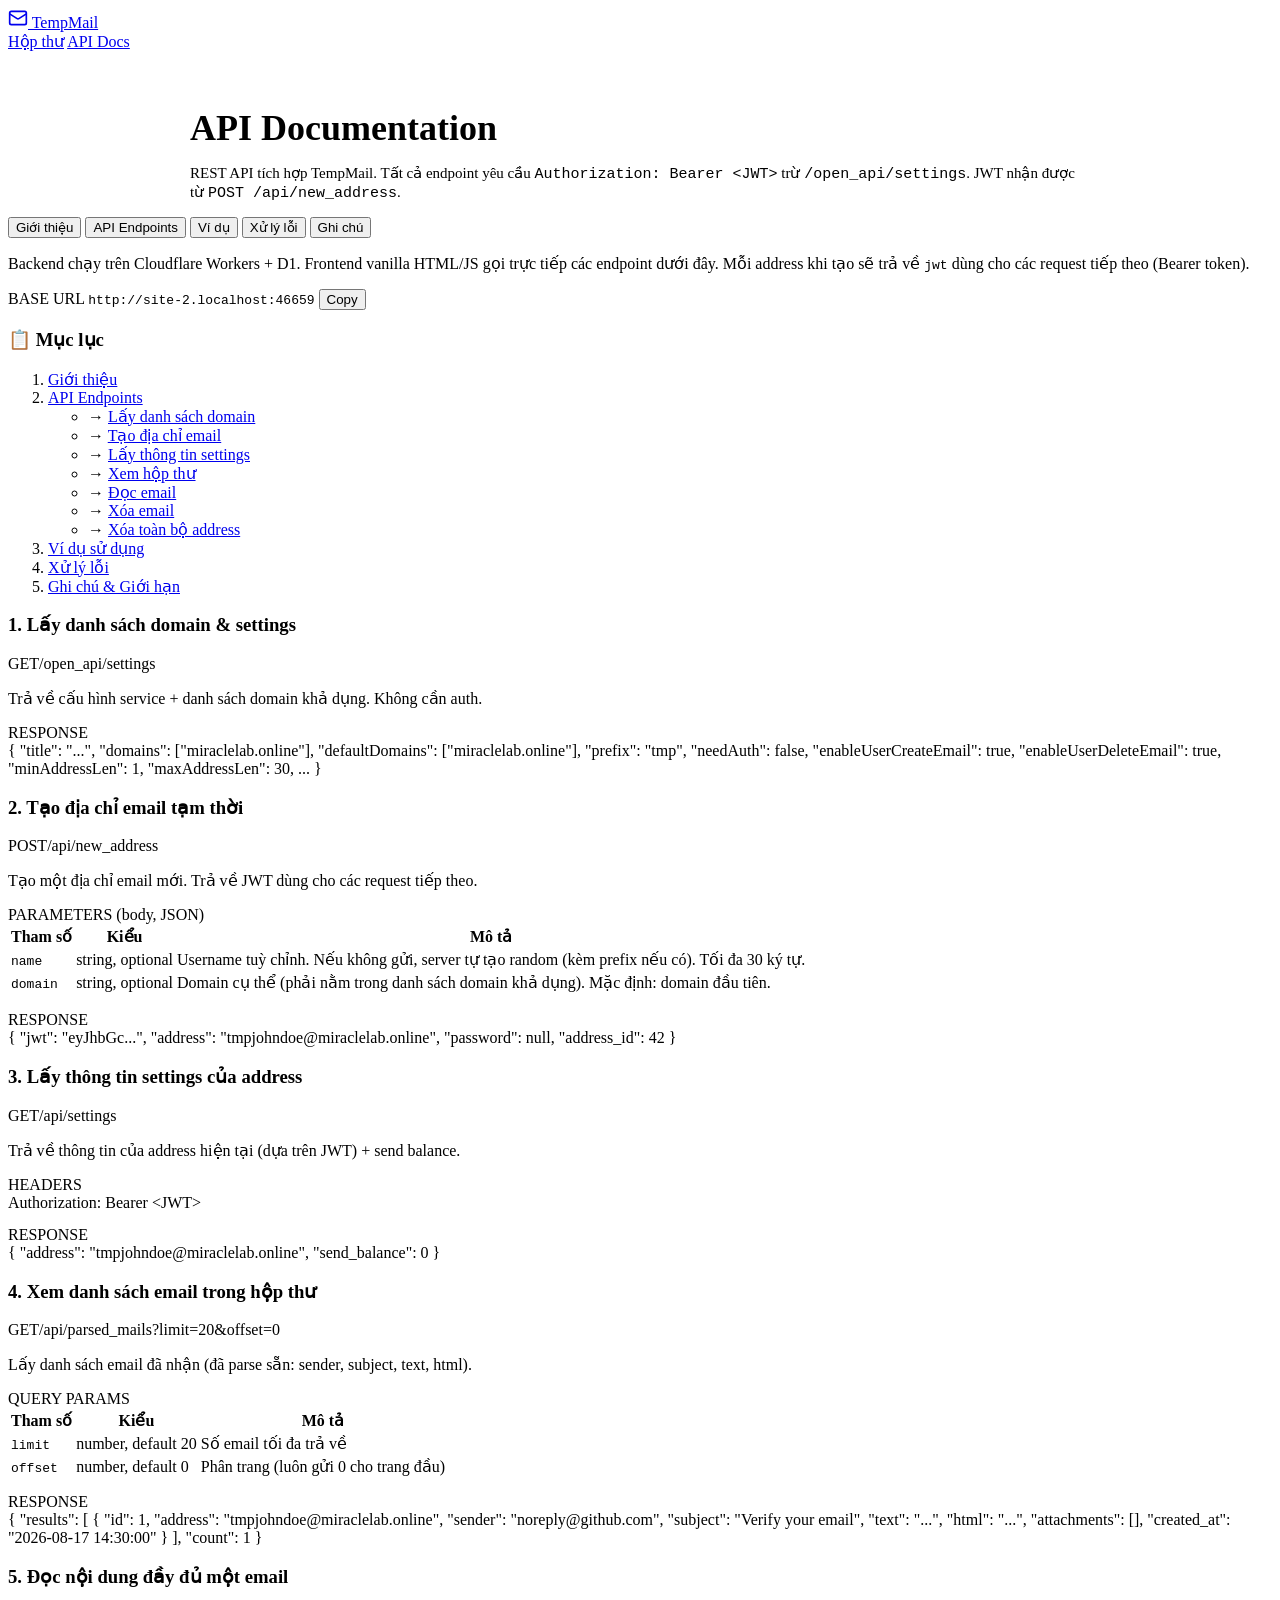
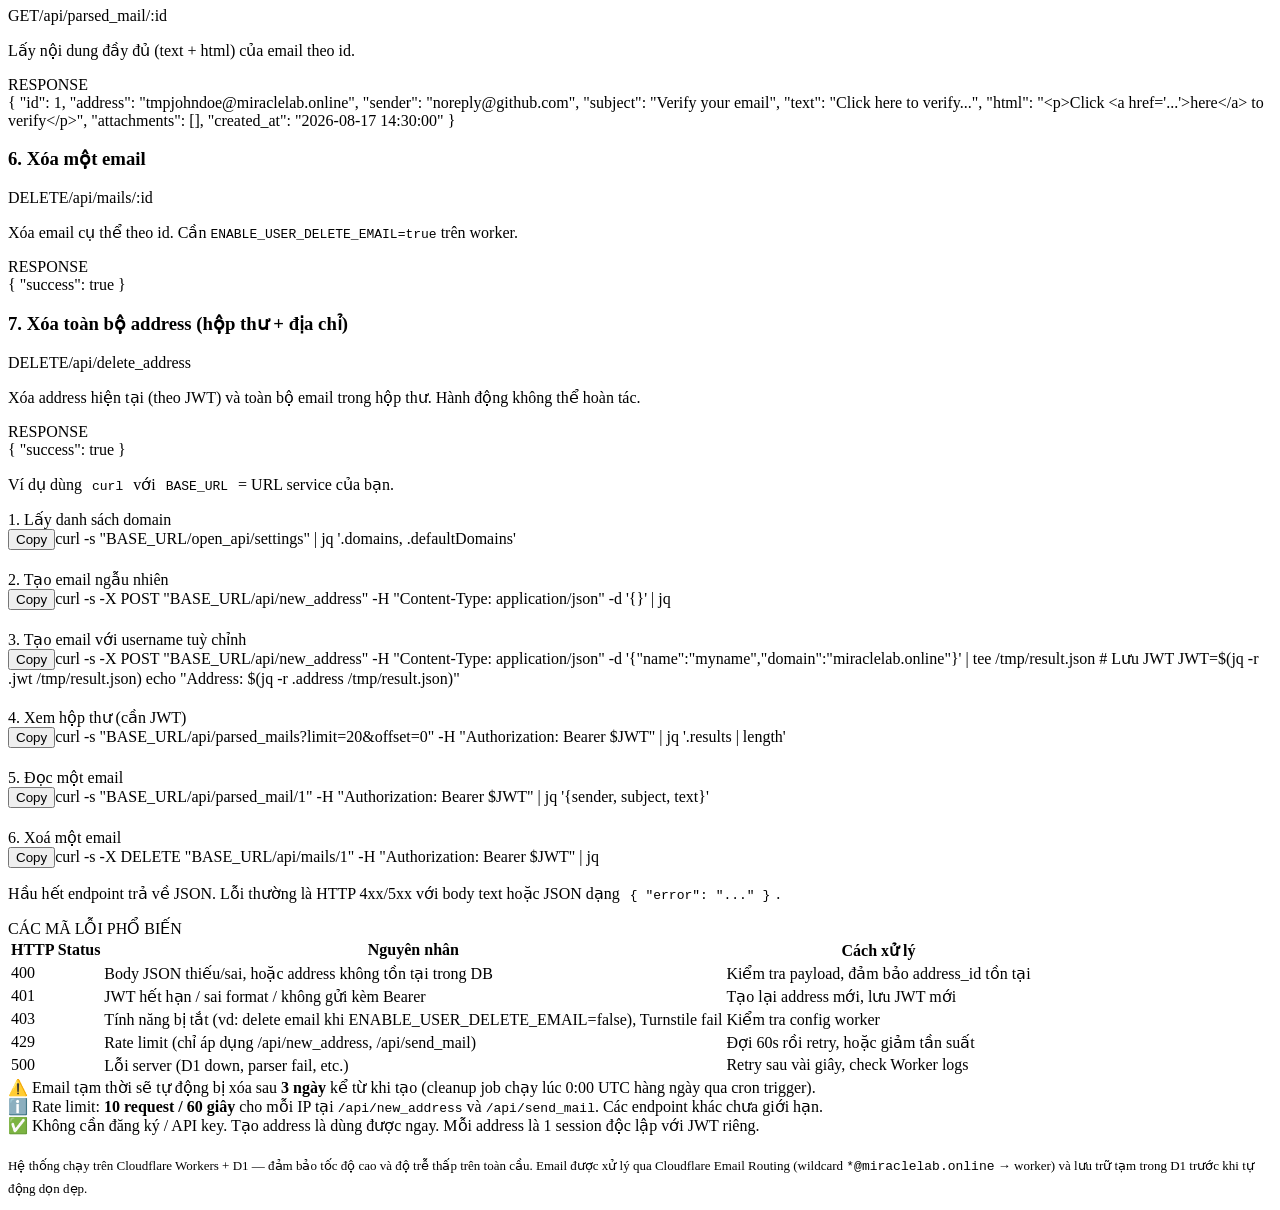
==== frontend-vanilla/api.html @ 064c40be "feat: Option A per-address rules + BOM fix + B2/B3 bugfixes + precheck 2026-08-18 - Implement Option" ====
<!doctype html>
<html lang="vi">
<head>
  <meta charset="utf-8"/>
  <meta name="viewport" content="width=device-width,initial-scale=1"/>
  <title>API Docs — TempMail</title>
  <meta name="description" content="REST API cho dịch vụ email tạm thời trên Cloudflare Workers + D1.">
  <link rel="icon" href="/logo.png">
  <link rel="stylesheet" href="/assets/styles.css"/>
</head>
<body>
  <nav class="navbar">
    <a class="brand" href="/">
      <svg width="20" height="20" viewBox="0 0 24 24" fill="none" stroke="currentColor" stroke-width="2"><rect x="2" y="4" width="20" height="16" rx="2"/><path d="m22 7-8.97 5.7a1.94 1.94 0 0 1-2.06 0L2 7"/></svg>
      TempMail
    </a>
    <div class="nav-links">
      <a href="/" class="nav-link">Hộp thư</a>
      <a href="/api" class="nav-link active">API Docs</a>
    </div>
  </nav>

  <div style="max-width:900px;margin:0 auto;padding:32px 24px 0">
    <h1 style="font-size:36px;font-weight:700;margin-bottom:8px">API Documentation</h1>
    <p style="color:var(--muted);font-size:15px">REST API tích hợp TempMail. Tất cả endpoint yêu cầu <code>Authorization: Bearer &lt;JWT&gt;</code> trừ <code>/open_api/settings</code>. JWT nhận được từ <code>POST /api/new_address</code>.</p>
  </div>

  <div class="doc-tabs" id="doc-tabs">
    <button class="doc-tab active" data-tab="intro">Giới thiệu</button>
    <button class="doc-tab" data-tab="endpoints">API Endpoints</button>
    <button class="doc-tab" data-tab="examples">Ví dụ</button>
    <button class="doc-tab" data-tab="errors">Xử lý lỗi</button>
    <button class="doc-tab" data-tab="notes">Ghi chú</button>
  </div>

  <div class="doc-wrap">

    <!-- Introduction -->
    <div class="doc-section active" id="tab-intro">
      <p class="section-intro">Backend chạy trên Cloudflare Workers + D1. Frontend vanilla HTML/JS gọi trực tiếp các endpoint dưới đây. Mỗi address khi tạo sẽ trả về <code>jwt</code> dùng cho các request tiếp theo (Bearer token).</p>
      <div class="base-url-box">
        <span class="label">BASE URL</span>
        <code id="base-url-val"></code>
        <button class="copy-btn" onclick="copyText(document.getElementById('base-url-val').textContent,this)">Copy</button>
      </div>
      <div class="toc">
        <h3>📋 Mục lục</h3>
        <ol>
          <li><a href="#" onclick="switchTab('intro')">Giới thiệu</a></li>
          <li><a href="#" onclick="switchTab('endpoints')">API Endpoints</a>
            <ul class="sub">
              <li>→ <a href="#" onclick="switchTab('endpoints')">Lấy danh sách domain</a></li>
              <li>→ <a href="#" onclick="switchTab('endpoints')">Tạo địa chỉ email</a></li>
              <li>→ <a href="#" onclick="switchTab('endpoints')">Lấy thông tin settings</a></li>
              <li>→ <a href="#" onclick="switchTab('endpoints')">Xem hộp thư</a></li>
              <li>→ <a href="#" onclick="switchTab('endpoints')">Đọc email</a></li>
              <li>→ <a href="#" onclick="switchTab('endpoints')">Xóa email</a></li>
              <li>→ <a href="#" onclick="switchTab('endpoints')">Xóa toàn bộ address</a></li>
            </ul>
          </li>
          <li><a href="#" onclick="switchTab('examples')">Ví dụ sử dụng</a></li>
          <li><a href="#" onclick="switchTab('errors')">Xử lý lỗi</a></li>
          <li><a href="#" onclick="switchTab('notes')">Ghi chú &amp; Giới hạn</a></li>
        </ol>
      </div>
    </div>

    <!-- Endpoints -->
    <div class="doc-section" id="tab-endpoints">

      <div class="ep-block">
        <div class="ep-title">
          <h3>1. Lấy danh sách domain &amp; settings</h3>
          <div class="ep-line"><span class="method GET">GET</span><span class="ep-path">/open_api/settings</span></div>
          <p class="ep-desc">Trả về cấu hình service + danh sách domain khả dụng. Không cần auth.</p>
        </div>
        <div class="ep-body">
          <div class="section-label">RESPONSE</div>
          <div class="code-block">{ "title": "...", "domains": ["miraclelab.online"], "defaultDomains": ["miraclelab.online"], "prefix": "tmp", "needAuth": false, "enableUserCreateEmail": true, "enableUserDeleteEmail": true, "minAddressLen": 1, "maxAddressLen": 30, ... }</div>
        </div>
      </div>

      <div class="ep-block">
        <div class="ep-title">
          <h3>2. Tạo địa chỉ email tạm thời</h3>
          <div class="ep-line"><span class="method POST">POST</span><span class="ep-path">/api/new_address</span></div>
          <p class="ep-desc">Tạo một địa chỉ email mới. Trả về JWT dùng cho các request tiếp theo.</p>
        </div>
        <div class="ep-body">
          <div class="section-label">PARAMETERS (body, JSON)</div>
          <table class="param-table">
            <thead><tr><th>Tham số</th><th>Kiểu</th><th>Mô tả</th></tr></thead>
            <tbody>
              <tr><td><code class="param-name">name</code></td><td class="param-type">string, optional</td><td class="param-desc">Username tuỳ chỉnh. Nếu không gửi, server tự tạo random (kèm prefix nếu có). Tối đa 30 ký tự.</td></tr>
              <tr><td><code class="param-name">domain</code></td><td class="param-type">string, optional</td><td class="param-desc">Domain cụ thể (phải nằm trong danh sách domain khả dụng). Mặc định: domain đầu tiên.</td></tr>
            </tbody>
          </table>
          <div class="section-label" style="margin-top:16px">RESPONSE</div>
          <div class="code-block">{ "jwt": "eyJhbGc...", "address": "tmpjohndoe@miraclelab.online", "password": null, "address_id": 42 }</div>
        </div>
      </div>

      <div class="ep-block">
        <div class="ep-title">
          <h3>3. Lấy thông tin settings của address</h3>
          <div class="ep-line"><span class="method GET">GET</span><span class="ep-path">/api/settings</span></div>
          <p class="ep-desc">Trả về thông tin của address hiện tại (dựa trên JWT) + send balance.</p>
        </div>
        <div class="ep-body">
          <div class="section-label">HEADERS</div>
          <div class="code-block">Authorization: Bearer &lt;JWT&gt;</div>
          <div class="section-label" style="margin-top:14px">RESPONSE</div>
          <div class="code-block">{ "address": "tmpjohndoe@miraclelab.online", "send_balance": 0 }</div>
        </div>
      </div>

      <div class="ep-block">
        <div class="ep-title">
          <h3>4. Xem danh sách email trong hộp thư</h3>
          <div class="ep-line"><span class="method GET">GET</span><span class="ep-path">/api/parsed_mails?limit=20&amp;offset=0</span></div>
          <p class="ep-desc">Lấy danh sách email đã nhận (đã parse sẵn: sender, subject, text, html).</p>
        </div>
        <div class="ep-body">
          <div class="section-label">QUERY PARAMS</div>
          <table class="param-table">
            <thead><tr><th>Tham số</th><th>Kiểu</th><th>Mô tả</th></tr></thead>
            <tbody>
              <tr><td><code class="param-name">limit</code></td><td class="param-type">number, default 20</td><td class="param-desc">Số email tối đa trả về</td></tr>
              <tr><td><code class="param-name">offset</code></td><td class="param-type">number, default 0</td><td class="param-desc">Phân trang (luôn gửi 0 cho trang đầu)</td></tr>
            </tbody>
          </table>
          <div class="section-label" style="margin-top:14px">RESPONSE</div>
          <div class="code-block">{ "results": [ { "id": 1, "address": "tmpjohndoe@miraclelab.online", "sender": "noreply@github.com", "subject": "Verify your email", "text": "...", "html": "...", "attachments": [], "created_at": "2026-08-17 14:30:00" } ], "count": 1 }</div>
        </div>
      </div>

      <div class="ep-block">
        <div class="ep-title">
          <h3>5. Đọc nội dung đầy đủ một email</h3>
          <div class="ep-line"><span class="method GET">GET</span><span class="ep-path">/api/parsed_mail/:id</span></div>
          <p class="ep-desc">Lấy nội dung đầy đủ (text + html) của email theo id.</p>
        </div>
        <div class="ep-body">
          <div class="section-label">RESPONSE</div>
          <div class="code-block">{ "id": 1, "address": "tmpjohndoe@miraclelab.online", "sender": "noreply@github.com", "subject": "Verify your email", "text": "Click here to verify...", "html": "&lt;p&gt;Click &lt;a href='...'&gt;here&lt;/a&gt; to verify&lt;/p&gt;", "attachments": [], "created_at": "2026-08-17 14:30:00" }</div>
        </div>
      </div>

      <div class="ep-block">
        <div class="ep-title">
          <h3>6. Xóa một email</h3>
          <div class="ep-line"><span class="method DELETE">DELETE</span><span class="ep-path">/api/mails/:id</span></div>
          <p class="ep-desc">Xóa email cụ thể theo id. Cần <code>ENABLE_USER_DELETE_EMAIL=true</code> trên worker.</p>
        </div>
        <div class="ep-body">
          <div class="section-label">RESPONSE</div>
          <div class="code-block">{ "success": true }</div>
        </div>
      </div>

      <div class="ep-block">
        <div class="ep-title">
          <h3>7. Xóa toàn bộ address (hộp thư + địa chỉ)</h3>
          <div class="ep-line"><span class="method DELETE">DELETE</span><span class="ep-path">/api/delete_address</span></div>
          <p class="ep-desc">Xóa address hiện tại (theo JWT) và toàn bộ email trong hộp thư. Hành động không thể hoàn tác.</p>
        </div>
        <div class="ep-body">
          <div class="section-label">RESPONSE</div>
          <div class="code-block">{ "success": true }</div>
        </div>
      </div>
    </div>

    <!-- Examples -->
    <div class="doc-section" id="tab-examples">
      <p class="section-intro">Ví dụ dùng <code style="background:var(--surface2);padding:1px 6px;border-radius:3px">curl</code> với <code style="background:var(--surface2);padding:1px 6px;border-radius:3px">BASE_URL</code> = URL service của bạn.</p>

      <div class="section-label">1. Lấy danh sách domain</div>
      <div class="code-block" style="position:relative"><button class="copy-btn" onclick="copyCode(this)">Copy</button>curl -s "BASE_URL/open_api/settings" | jq '.domains, .defaultDomains'</div>

      <div class="section-label" style="margin-top:20px">2. Tạo email ngẫu nhiên</div>
      <div class="code-block" style="position:relative"><button class="copy-btn" onclick="copyCode(this)">Copy</button>curl -s -X POST "BASE_URL/api/new_address" -H "Content-Type: application/json" -d '{}' | jq</div>

      <div class="section-label" style="margin-top:20px">3. Tạo email với username tuỳ chỉnh</div>
      <div class="code-block" style="position:relative"><button class="copy-btn" onclick="copyCode(this)">Copy</button>curl -s -X POST "BASE_URL/api/new_address" -H "Content-Type: application/json" -d '{"name":"myname","domain":"miraclelab.online"}' | tee /tmp/result.json
# Lưu JWT
JWT=$(jq -r .jwt /tmp/result.json)
echo "Address: $(jq -r .address /tmp/result.json)"</div>

      <div class="section-label" style="margin-top:20px">4. Xem hộp thư (cần JWT)</div>
      <div class="code-block" style="position:relative"><button class="copy-btn" onclick="copyCode(this)">Copy</button>curl -s "BASE_URL/api/parsed_mails?limit=20&offset=0" -H "Authorization: Bearer $JWT" | jq '.results | length'</div>

      <div class="section-label" style="margin-top:20px">5. Đọc một email</div>
      <div class="code-block" style="position:relative"><button class="copy-btn" onclick="copyCode(this)">Copy</button>curl -s "BASE_URL/api/parsed_mail/1" -H "Authorization: Bearer $JWT" | jq '{sender, subject, text}'</div>

      <div class="section-label" style="margin-top:20px">6. Xoá một email</div>
      <div class="code-block" style="position:relative"><button class="copy-btn" onclick="copyCode(this)">Copy</button>curl -s -X DELETE "BASE_URL/api/mails/1" -H "Authorization: Bearer $JWT" | jq</div>
    </div>

    <!-- Error Handling -->
    <div class="doc-section" id="tab-errors">
      <p class="section-intro">Hầu hết endpoint trả về JSON. Lỗi thường là HTTP 4xx/5xx với body text hoặc JSON dạng <code style="background:var(--surface2);padding:1px 6px;border-radius:3px">{ "error": "..." }</code>.</p>

      <div class="section-label">CÁC MÃ LỖI PHỔ BIẾN</div>
      <table class="error-table">
        <thead><tr><th>HTTP Status</th><th>Nguyên nhân</th><th>Cách xử lý</th></tr></thead>
        <tbody>
          <tr><td>400</td><td>Body JSON thiếu/sai, hoặc address không tồn tại trong DB</td><td>Kiểm tra payload, đảm bảo address_id tồn tại</td></tr>
          <tr><td>401</td><td>JWT hết hạn / sai format / không gửi kèm Bearer</td><td>Tạo lại address mới, lưu JWT mới</td></tr>
          <tr><td>403</td><td>Tính năng bị tắt (vd: delete email khi ENABLE_USER_DELETE_EMAIL=false), Turnstile fail</td><td>Kiểm tra config worker</td></tr>
          <tr><td>429</td><td>Rate limit (chỉ áp dụng /api/new_address, /api/send_mail)</td><td>Đợi 60s rồi retry, hoặc giảm tần suất</td></tr>
          <tr><td>500</td><td>Lỗi server (D1 down, parser fail, etc.)</td><td>Retry sau vài giây, check Worker logs</td></tr>
        </tbody>
      </table>
    </div>

    <!-- Notes -->
    <div class="doc-section" id="tab-notes">
      <div class="note-box">⚠️ Email tạm thời sẽ tự động bị xóa sau <strong>3 ngày</strong> kể từ khi tạo (cleanup job chạy lúc 0:00 UTC hàng ngày qua cron trigger).</div>
      <div class="note-box info">ℹ️ Rate limit: <strong>10 request / 60 giây</strong> cho mỗi IP tại <code>/api/new_address</code> và <code>/api/send_mail</code>. Các endpoint khác chưa giới hạn.</div>
      <div class="note-box success">✅ Không cần đăng ký / API key. Tạo address là dùng được ngay. Mỗi address là 1 session độc lập với JWT riêng.</div>
      <p style="color:var(--muted);font-size:13px;margin-top:20px;line-height:1.7">
        Hệ thống chạy trên Cloudflare Workers + D1 — đảm bảo tốc độ cao và độ trễ thấp trên toàn cầu.
        Email được xử lý qua Cloudflare Email Routing (wildcard <code>*@miraclelab.online</code> → worker) và lưu trữ tạm trong D1 trước khi tự động dọn dẹp.
      </p>
    </div>

  </div>

  <script>
    document.getElementById('base-url-val').textContent = location.origin;
    function switchTab(name) {
      document.querySelectorAll('.doc-tab').forEach(t => t.classList.toggle('active', t.dataset.tab === name));
      document.querySelectorAll('.doc-section').forEach(s => s.classList.toggle('active', s.id === 'tab-' + name));
    }
    document.querySelectorAll('.doc-tab').forEach(t => t.onclick = () => switchTab(t.dataset.tab));
    function copyText(text, btn) {
      navigator.clipboard.writeText(text).then(() => { btn.textContent = 'Copied!'; setTimeout(() => btn.textContent = 'Copy', 1500); });
    }
    function copyCode(btn) {
      const text = btn.parentElement.textContent.replace('Copy', '').trim();
      copyText(text, btn);
    }
  </script>
<script type="module" src="https://static.cloudflareinsights.com/beacon.min.js/v4513226cdae34746b4dedf0b4dfa099e1781791509496" integrity="sha512-ZE9pZaUXND66v380QUtch/5sE9tPFh2zg45pR2PB0CVkCtOREv2AJKkSidISWkysEuQ0EH8faUU5du78bx87UQ==" data-cf-beacon='{"version":"2024.11.0","token":"ae50c9da3cc048cc806621e56e9e3ef0","r":1}' crossorigin="anonymous"></script>
</body>
</html>
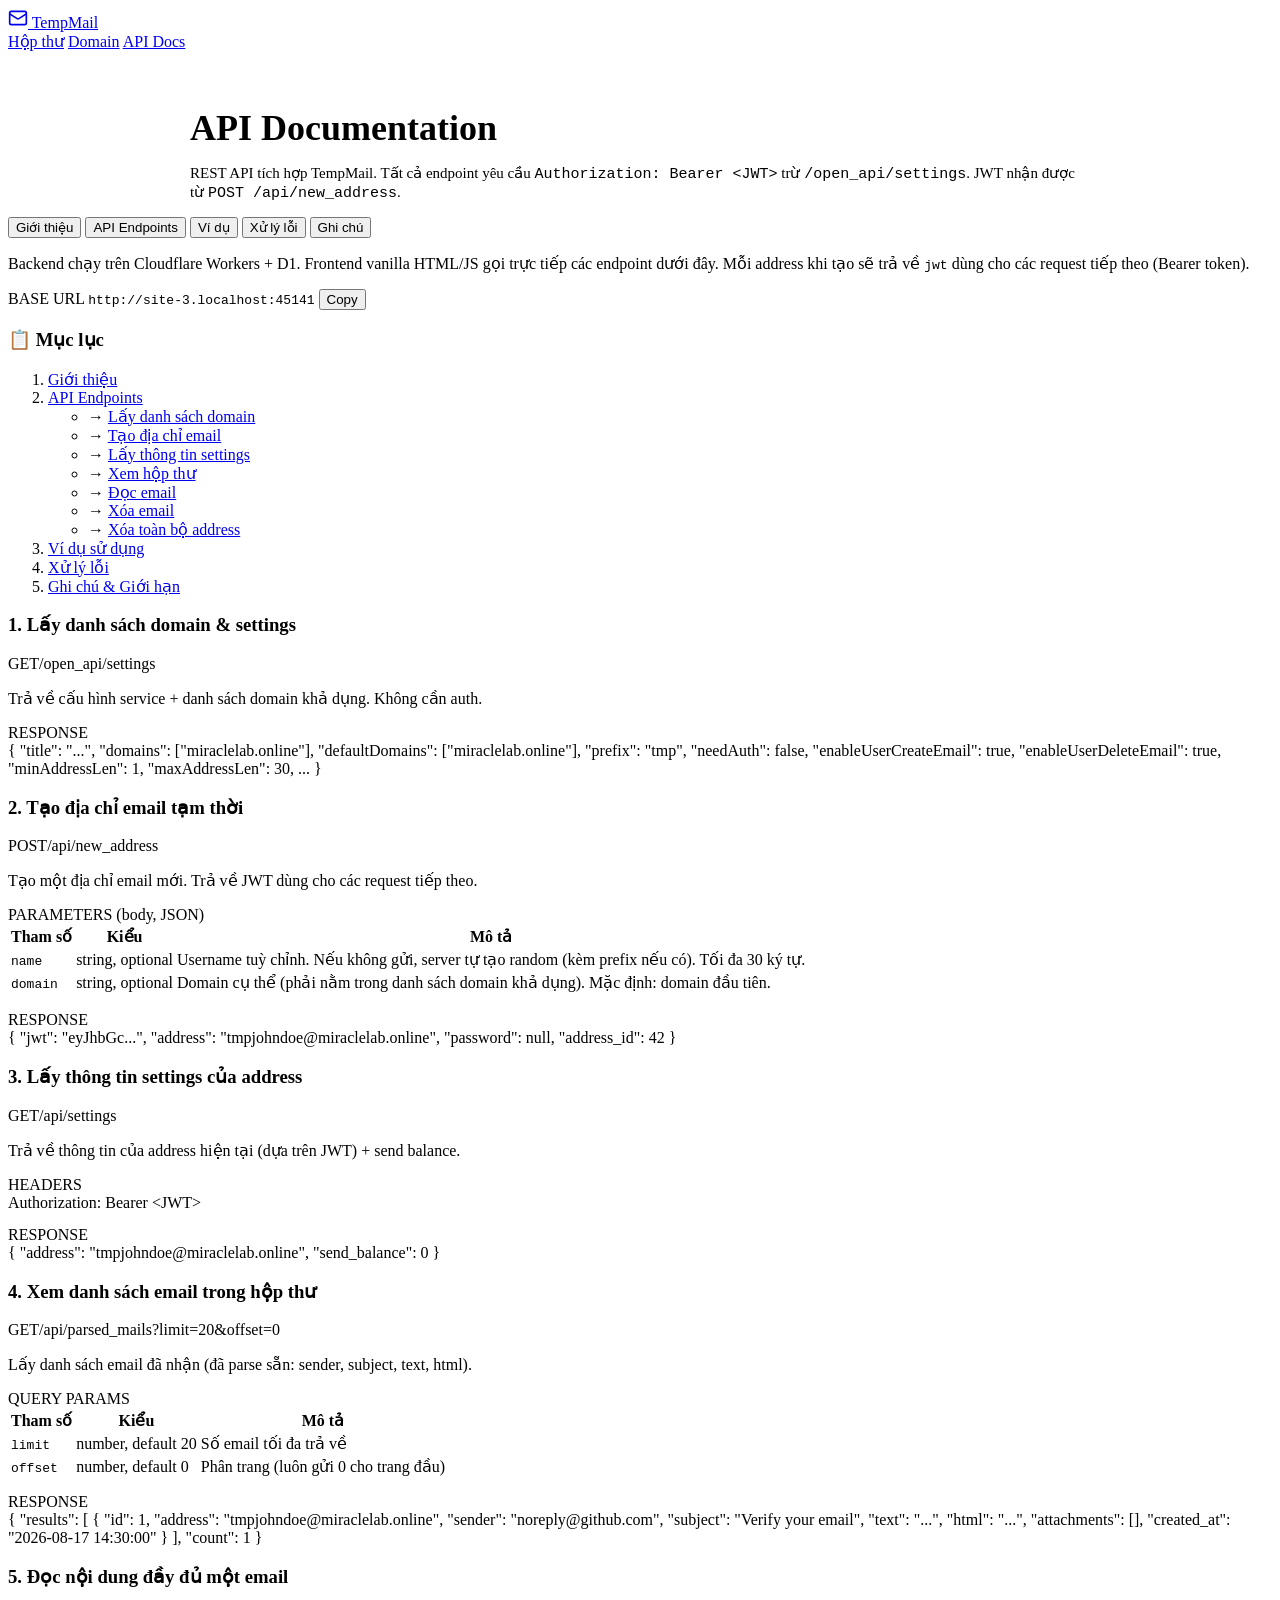
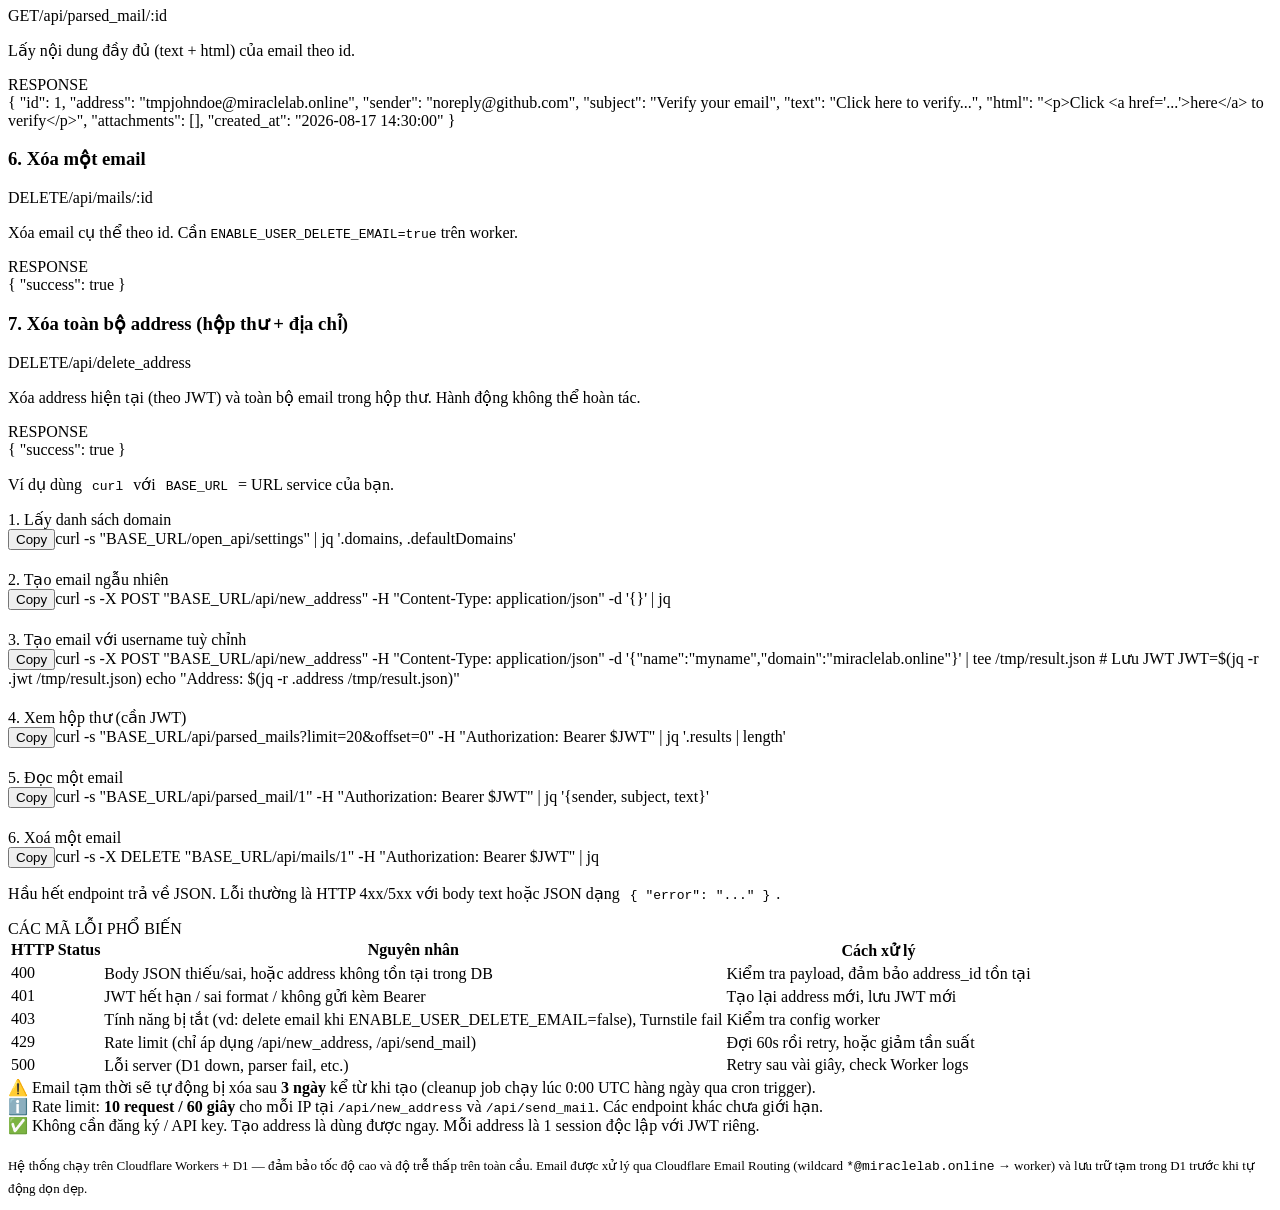
==== commit cee3e2ca: "feat(frontend): add /domain self-hosting doc page - New frontend-vanilla/domain.html (8.2 KB): step-" ====
--- a/frontend-vanilla/api.html
+++ b/frontend-vanilla/api.html
@@ -16,6 +16,7 @@
     </a>
     <div class="nav-links">
       <a href="/" class="nav-link">Hộp thư</a>
+      <a href="/domain" class="nav-link">Domain</a>
       <a href="/api" class="nav-link active">API Docs</a>
     </div>
   </nav>
